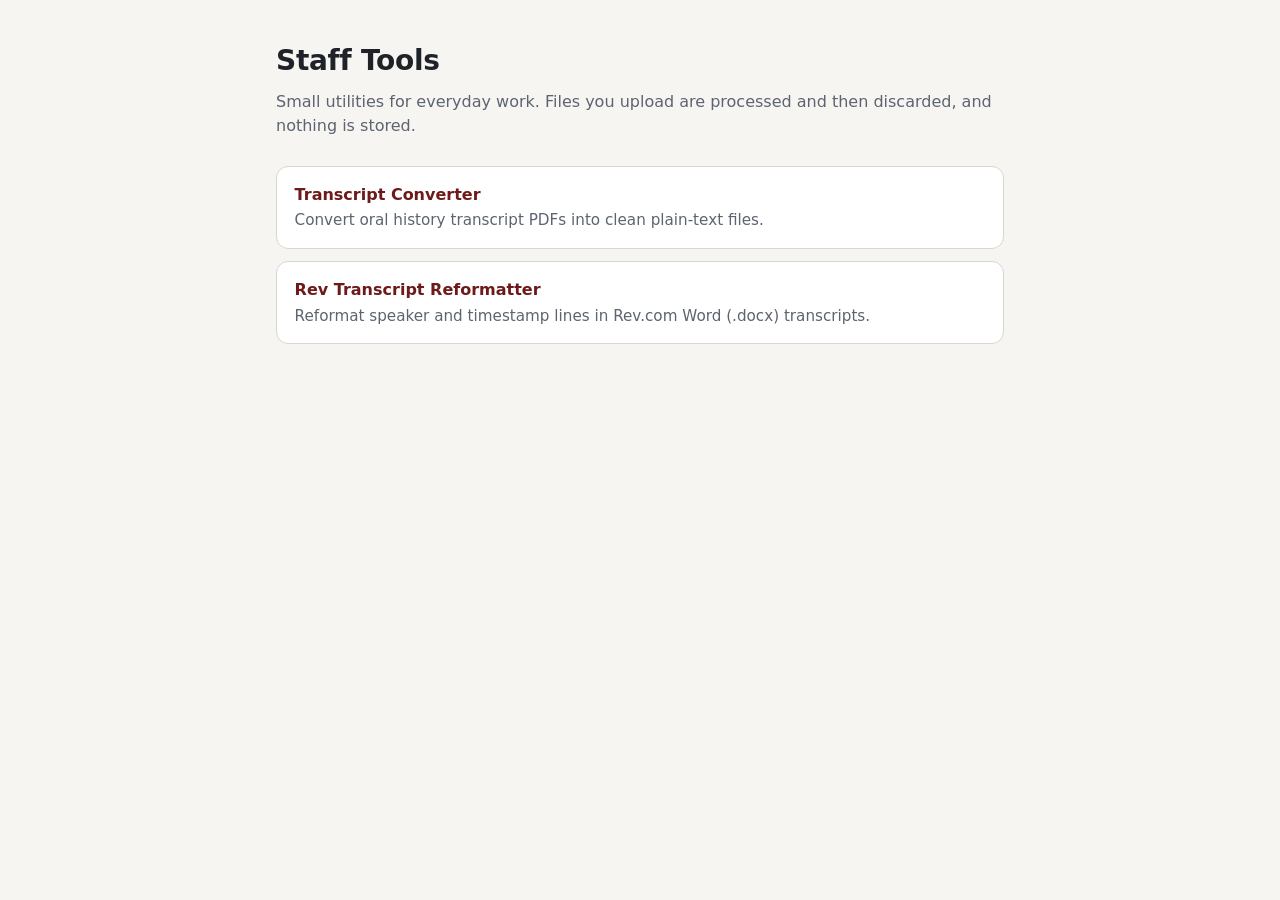
==== proxy/site/index.html @ 9896a9f4 "Initial commit" ====
<!doctype html>
<html lang="en">
<head>
  <meta charset="utf-8">
  <meta name="viewport" content="width=device-width, initial-scale=1">
  <title>Staff Tools</title>
  <style>
    :root {
      --bg: #f6f5f2; --surface: #fff; --text: #1f2328; --muted: #5d6470;
      --border: #d9d6cf; --accent: #6e1a1a; color-scheme: light;
    }
    @media (prefers-color-scheme: dark) {
      :root {
        --bg: #17181a; --surface: #212326; --text: #e8e6e3; --muted: #a3a8b0;
        --border: #3a3d42; --accent: #d98b7f; color-scheme: dark;
      }
    }
    * { box-sizing: border-box; }
    body { margin: 0; background: var(--bg); color: var(--text);
      font: 16px/1.5 system-ui, -apple-system, "Segoe UI", Roboto, sans-serif; }
    main { max-width: 760px; margin: 0 auto; padding: 2.5rem 1rem 4rem; }
    h1 { font-size: 1.75rem; margin: 0 0 .5rem; letter-spacing: -.01em; }
    .lede { color: var(--muted); margin: 0 0 1.75rem; }
    ul { list-style: none; margin: 0; padding: 0; display: grid; gap: .75rem; }
    a.tool { display: block; padding: 1rem 1.1rem; background: var(--surface);
      border: 1px solid var(--border); border-radius: 12px; color: inherit;
      text-decoration: none; transition: border-color .15s; }
    a.tool:hover, a.tool:focus-visible { border-color: var(--accent); }
    .name { font-weight: 600; color: var(--accent); }
    .desc { display: block; color: var(--muted); font-size: .95rem; margin-top: .15rem; }
  </style>
</head>
<body>
  <main>
    <h1>Staff Tools</h1>
    <p class="lede">Small utilities for everyday work. Files you upload are processed and then discarded, and nothing is stored.</p>
    <ul>
      <li>
        <a class="tool" href="/transcripts/">
          <span class="name">Transcript Converter</span>
          <span class="desc">Convert oral history transcript PDFs into clean plain-text files.</span>
        </a>
      </li>
      <li>
        <a class="tool" href="/rev/">
          <span class="name">Rev Transcript Reformatter</span>
          <span class="desc">Reformat speaker and timestamp lines in Rev.com Word (.docx) transcripts.</span>
        </a>
      </li>
    </ul>
  </main>
</body>
</html>
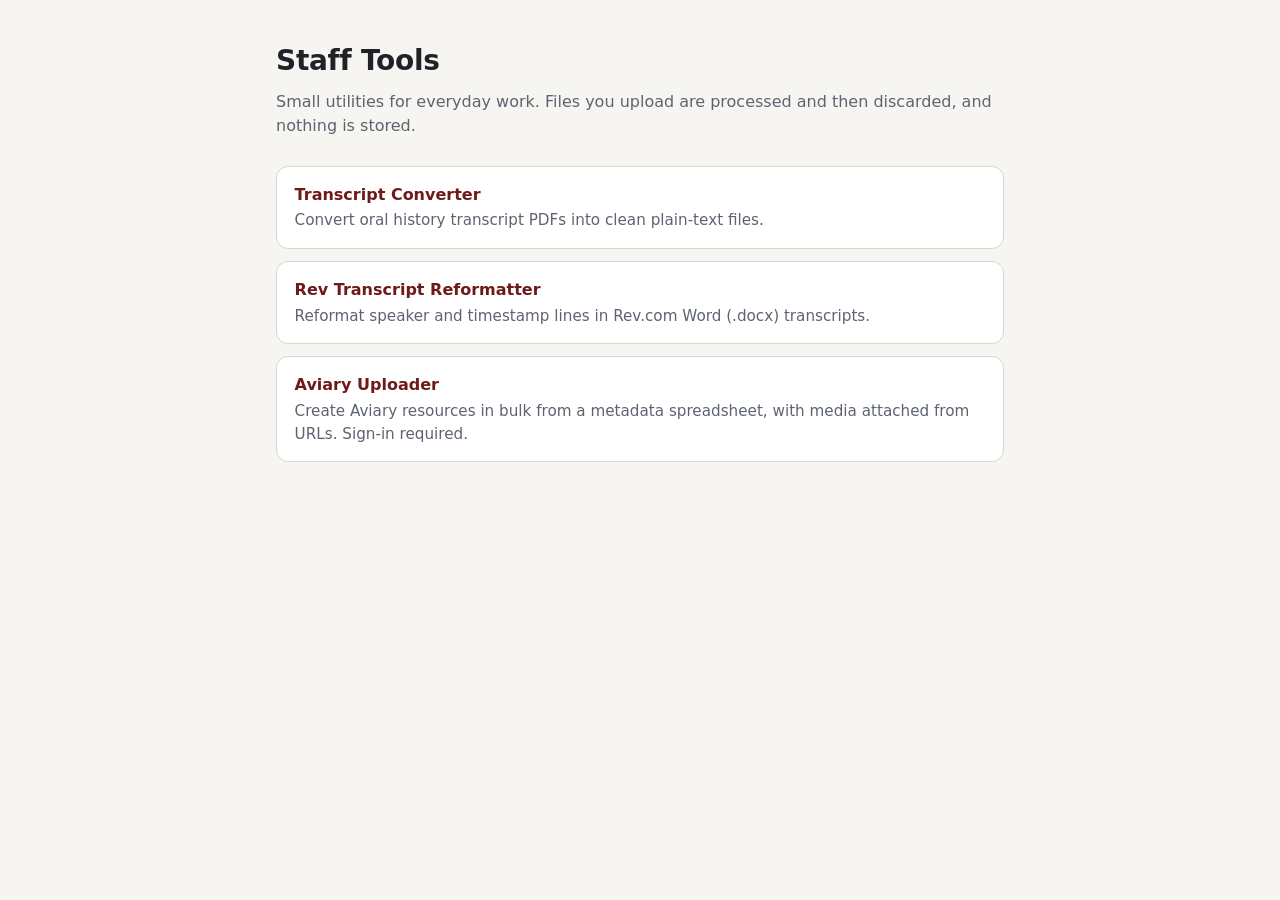
==== commit 142ec76e: "Added aviary uploader script to batch load resources to Aviary." ====
--- a/proxy/site/index.html
+++ b/proxy/site/index.html
@@ -47,6 +47,12 @@
           <span class="desc">Reformat speaker and timestamp lines in Rev.com Word (.docx) transcripts.</span>
         </a>
       </li>
+      <li>
+        <a class="tool" href="/aviary/">
+          <span class="name">Aviary Uploader</span>
+          <span class="desc">Create Aviary resources in bulk from a metadata spreadsheet, with media attached from URLs. Sign-in required.</span>
+        </a>
+      </li>
     </ul>
   </main>
 </body>
